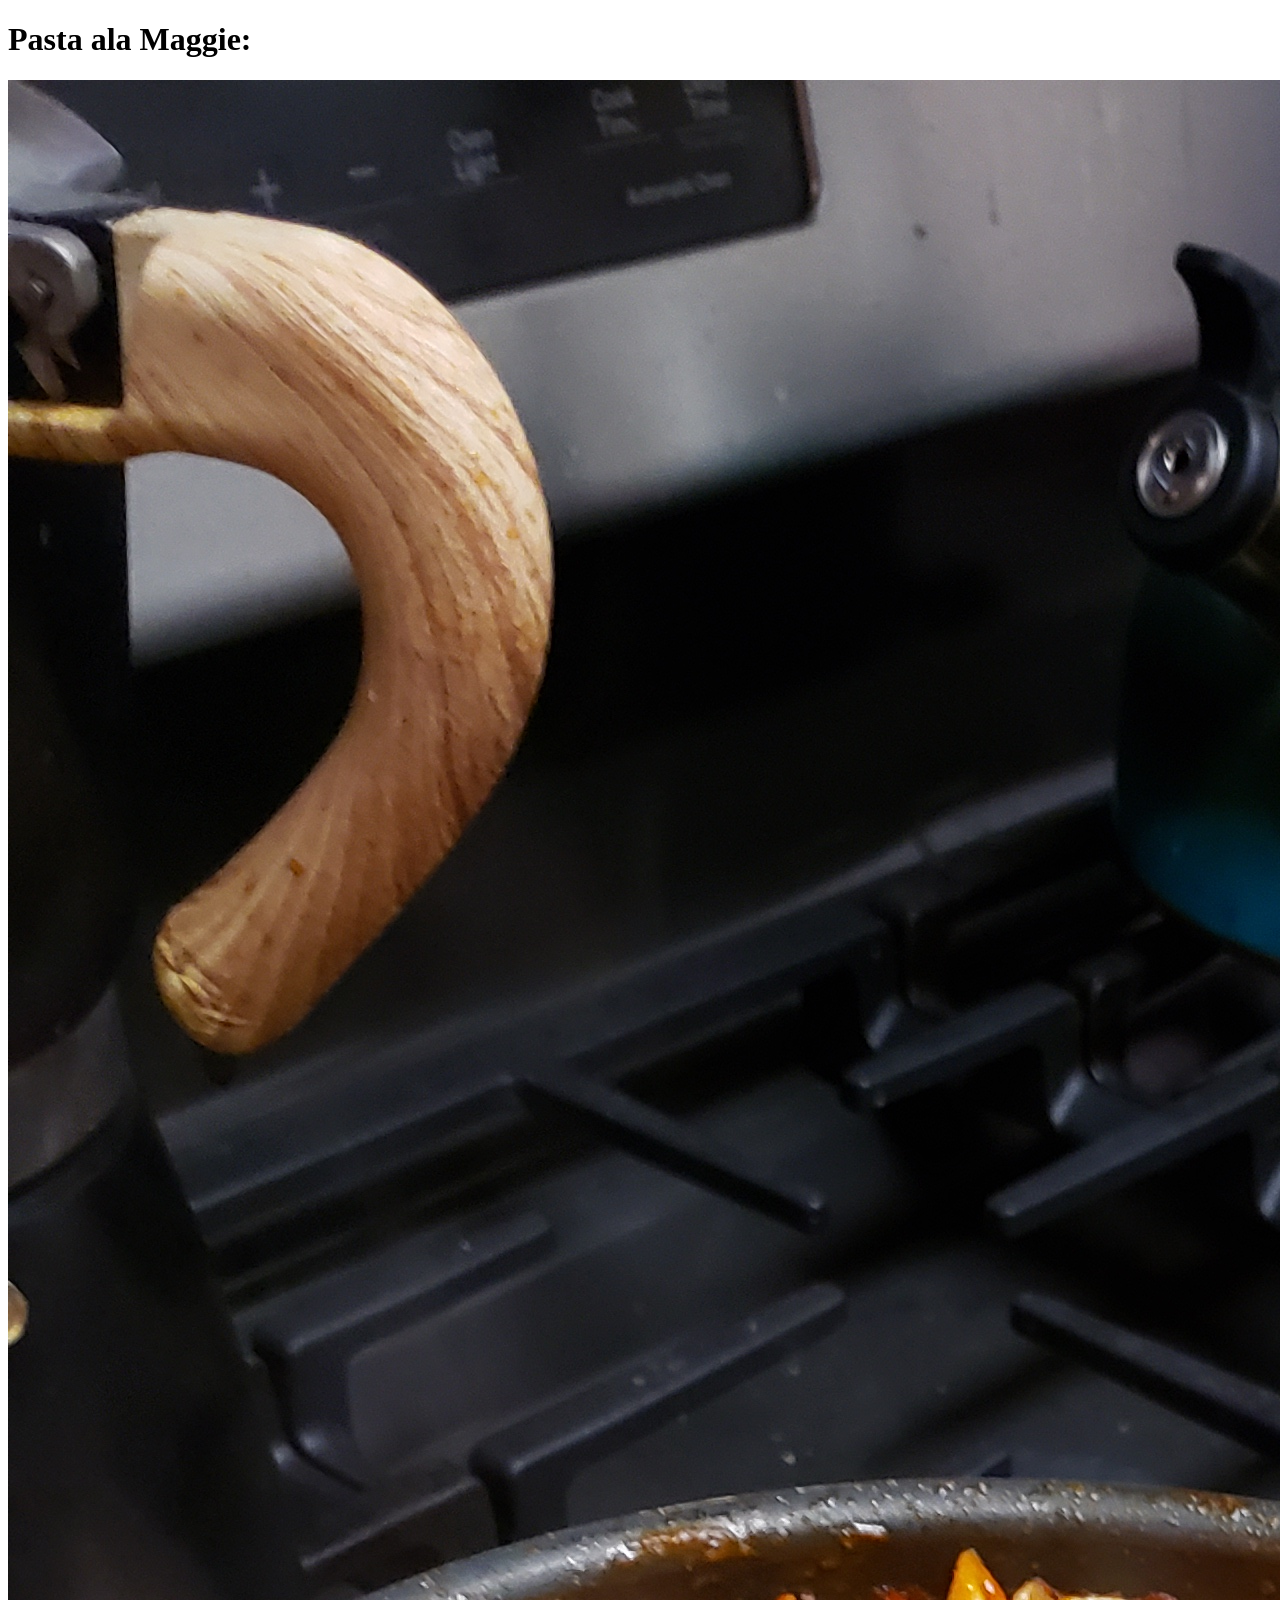
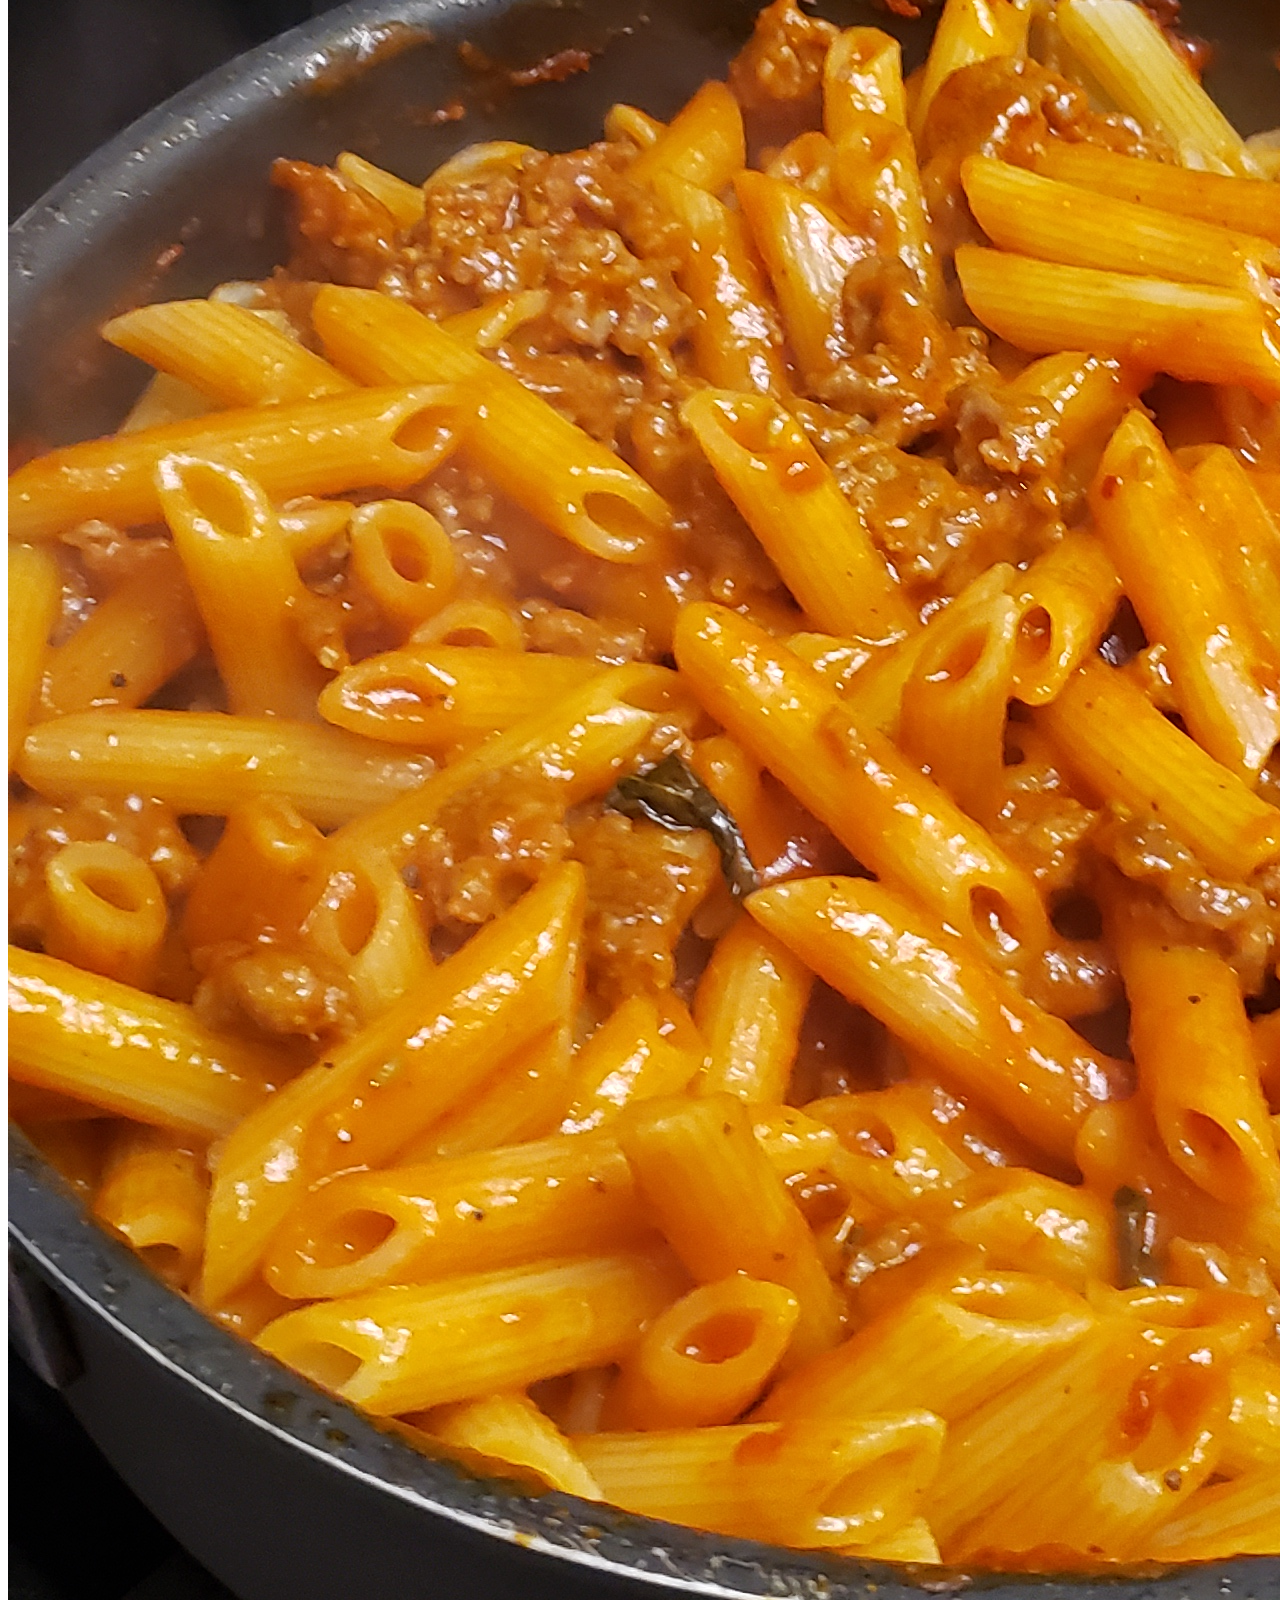
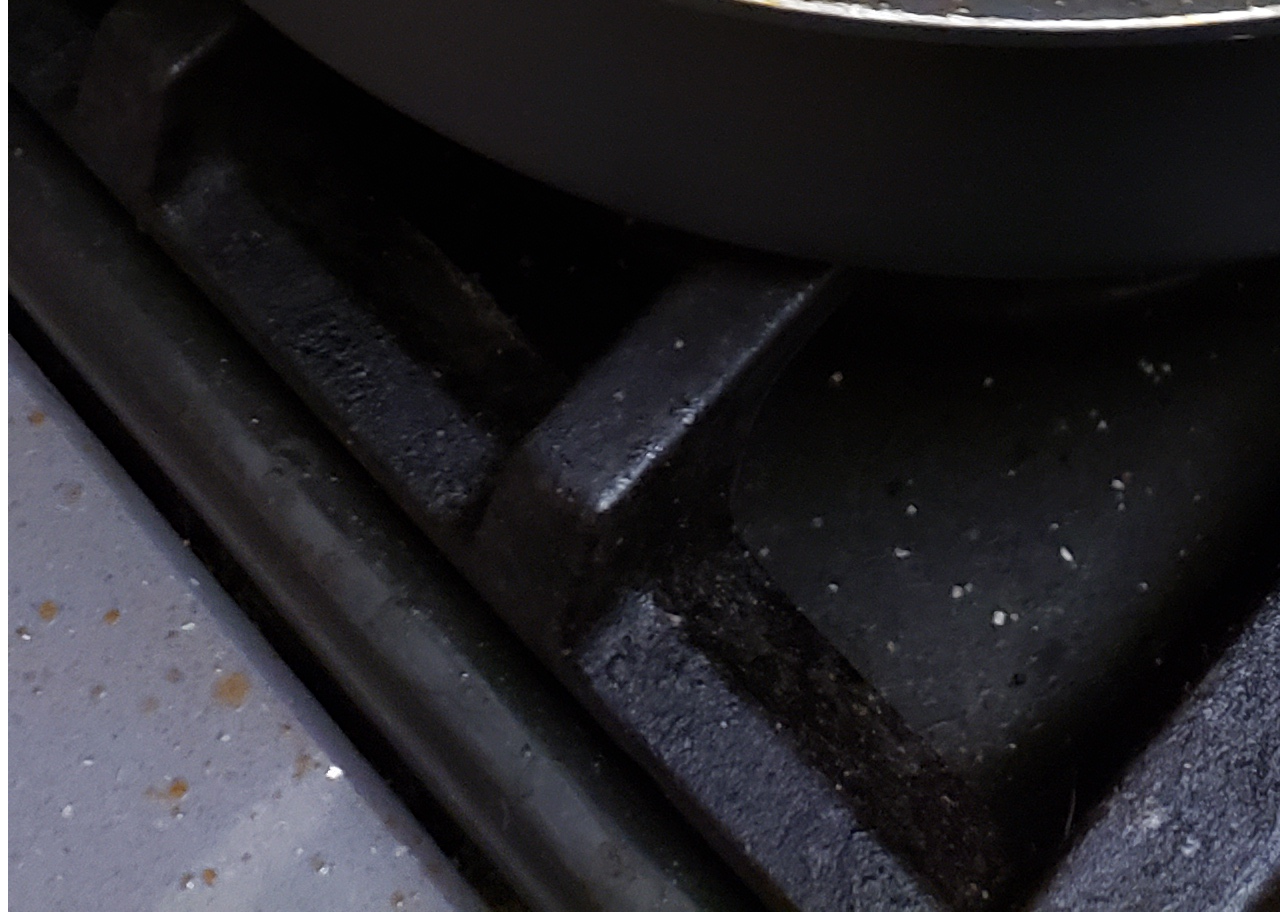
==== odin-recipes/recipes/pasta.html @ 874acbc3 "Created pasta and pilk webpages for the recipe site." ====
<!DOCTYPE html>
<html lang="en">
<head>
    <meta charset="UTF-8">
    <meta http-equiv="X-UA-Compatible" content="IE=edge">
    <meta name="viewport" content="width=device-width, initial-scale=1.0">
    <title>Pasta ala Maggie</title>
</head>
<body>
    <h1>Pasta ala Maggie:</h1>
    <img src="../images/pastaalamaggie.jpg">
</body>
</html>
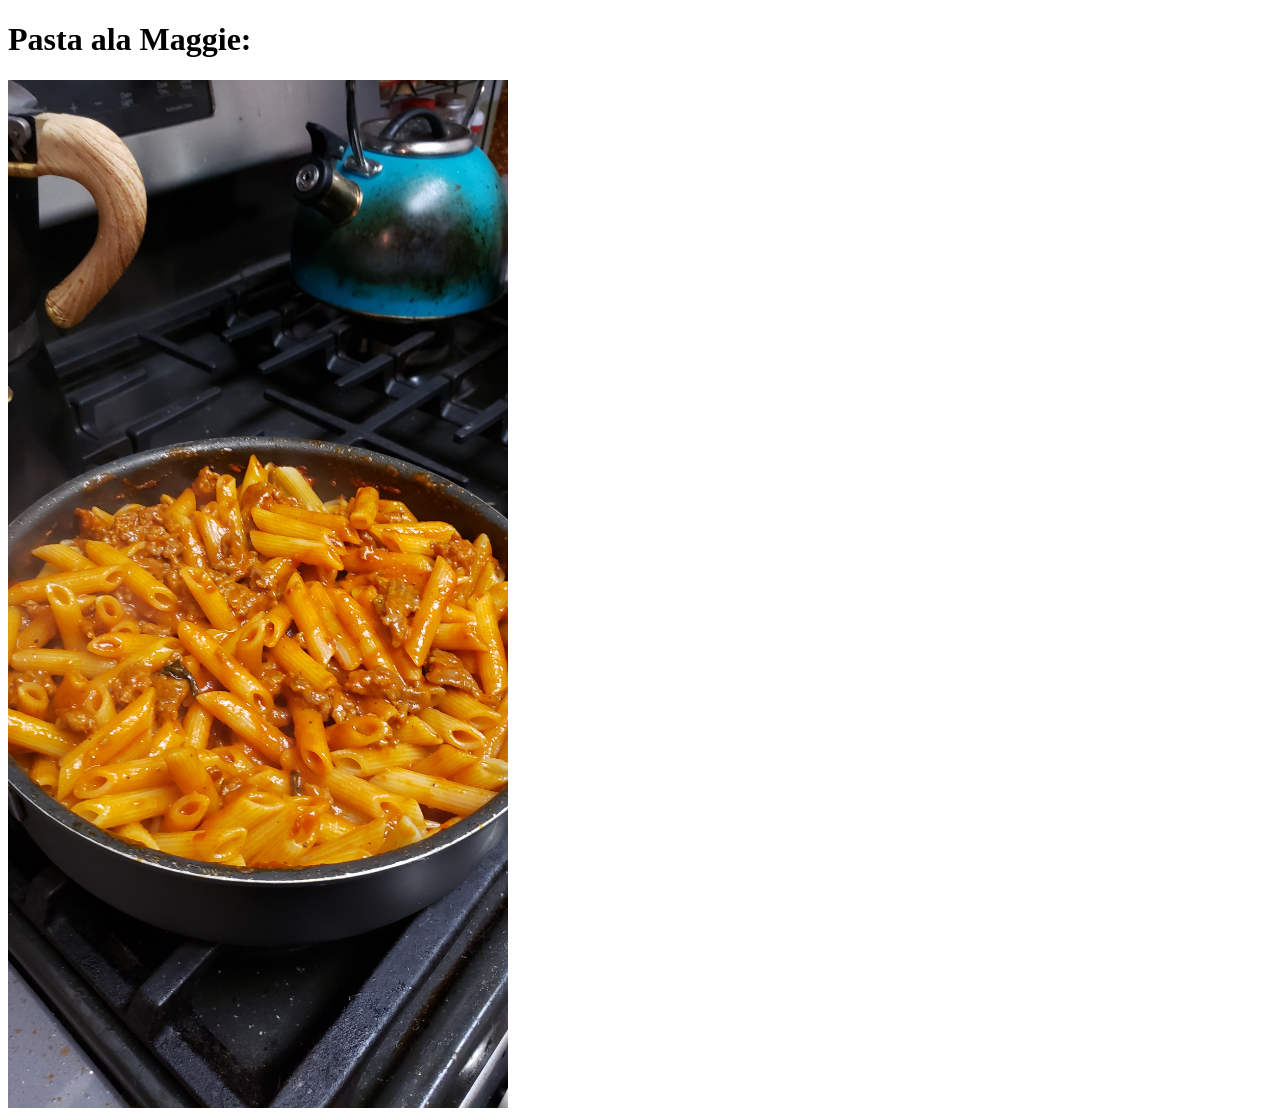
==== commit 491d8915: "Finished CSS section" ====
--- a/odin-recipes/recipes/pasta.html
+++ b/odin-recipes/recipes/pasta.html
@@ -1,6 +1,12 @@
 <!DOCTYPE html>
 <html lang="en">
 <head>
+    <style>
+       img {
+        height: auto;
+        width: 500px;
+       } 
+    </style>
     <meta charset="UTF-8">
     <meta http-equiv="X-UA-Compatible" content="IE=edge">
     <meta name="viewport" content="width=device-width, initial-scale=1.0">
